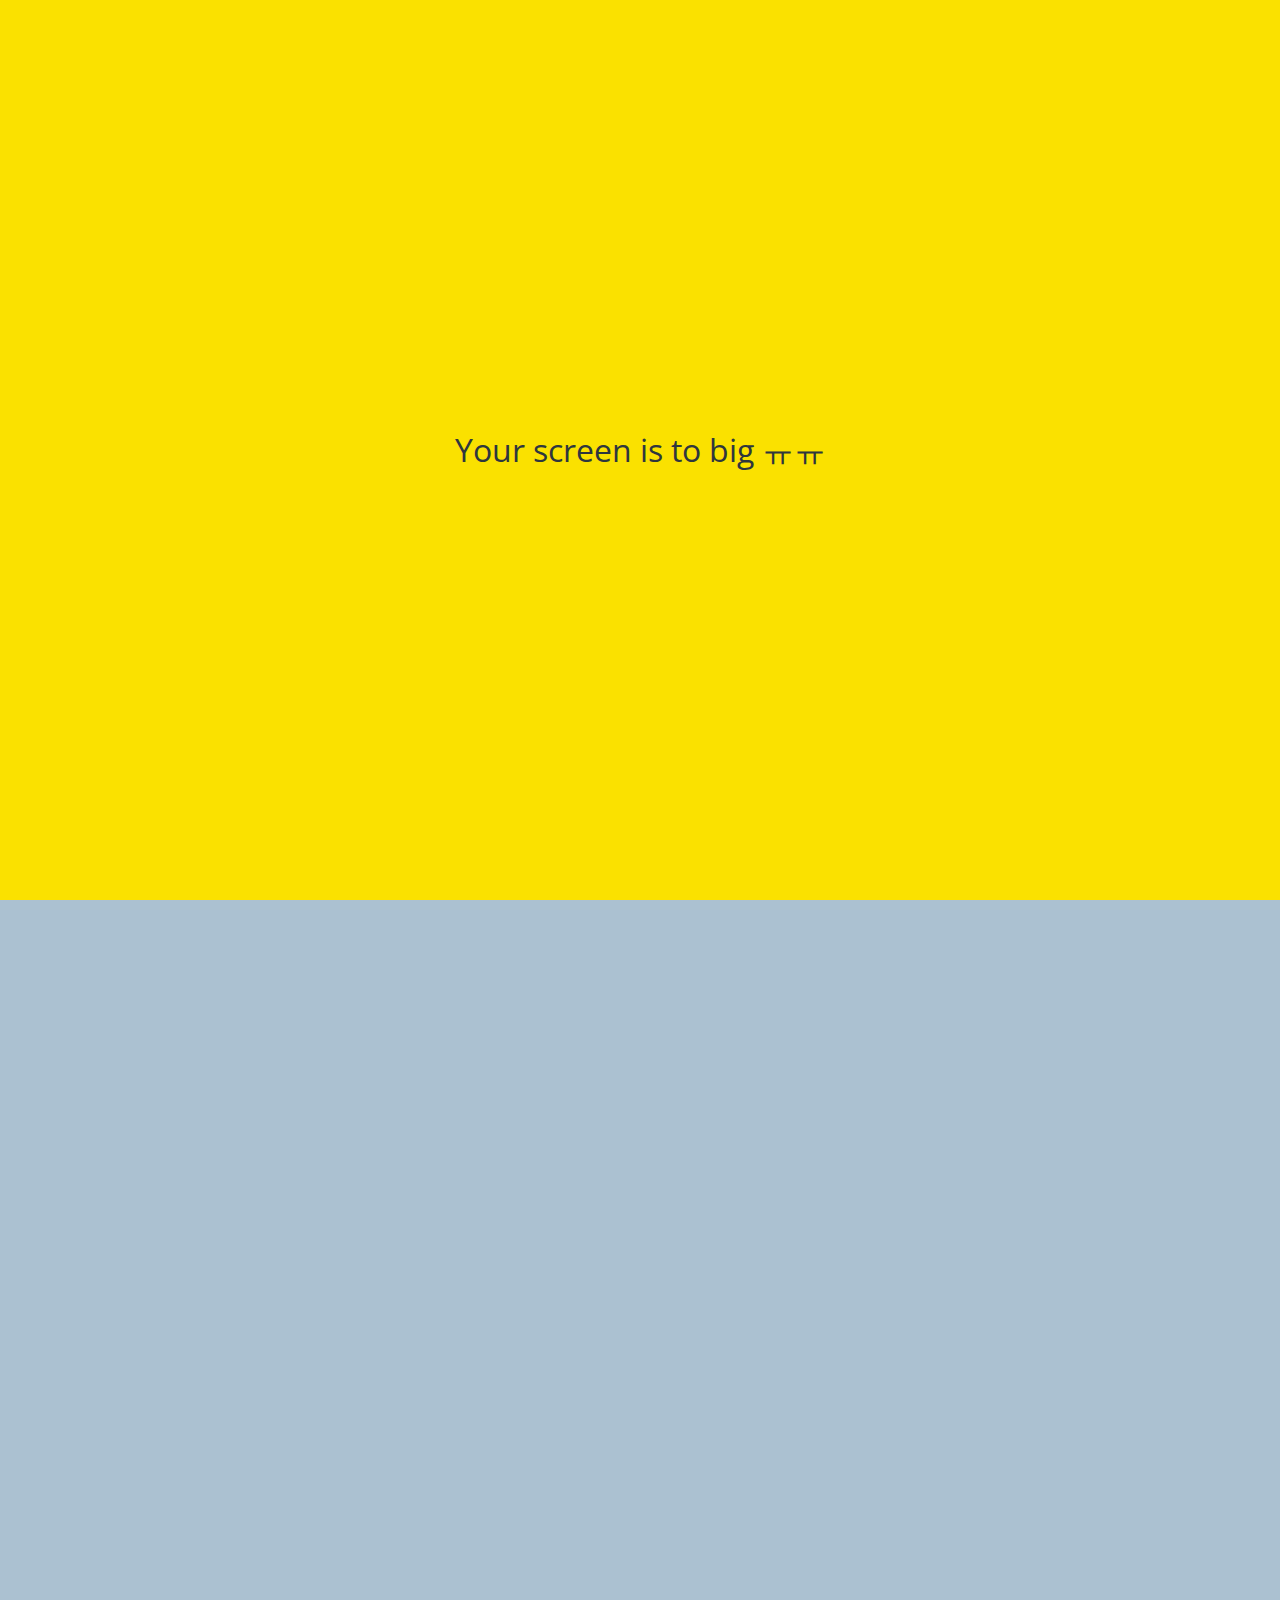
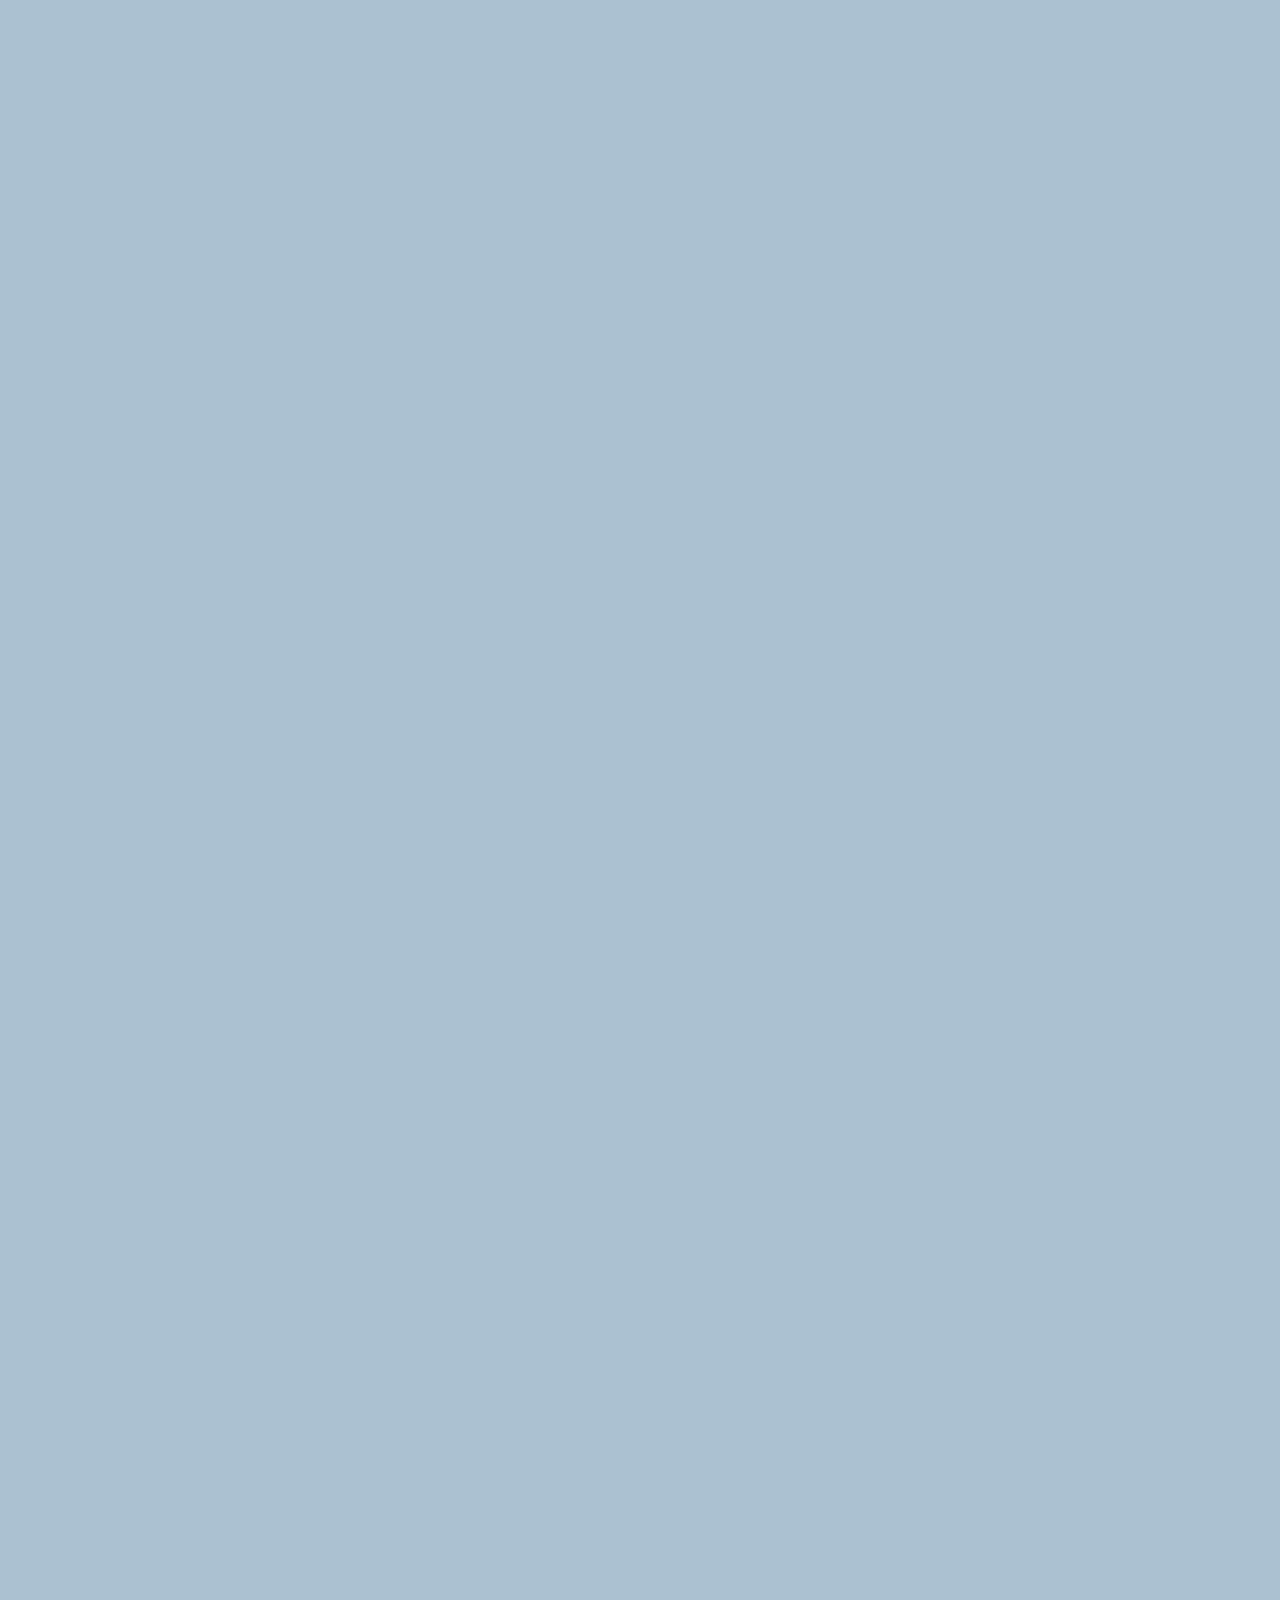
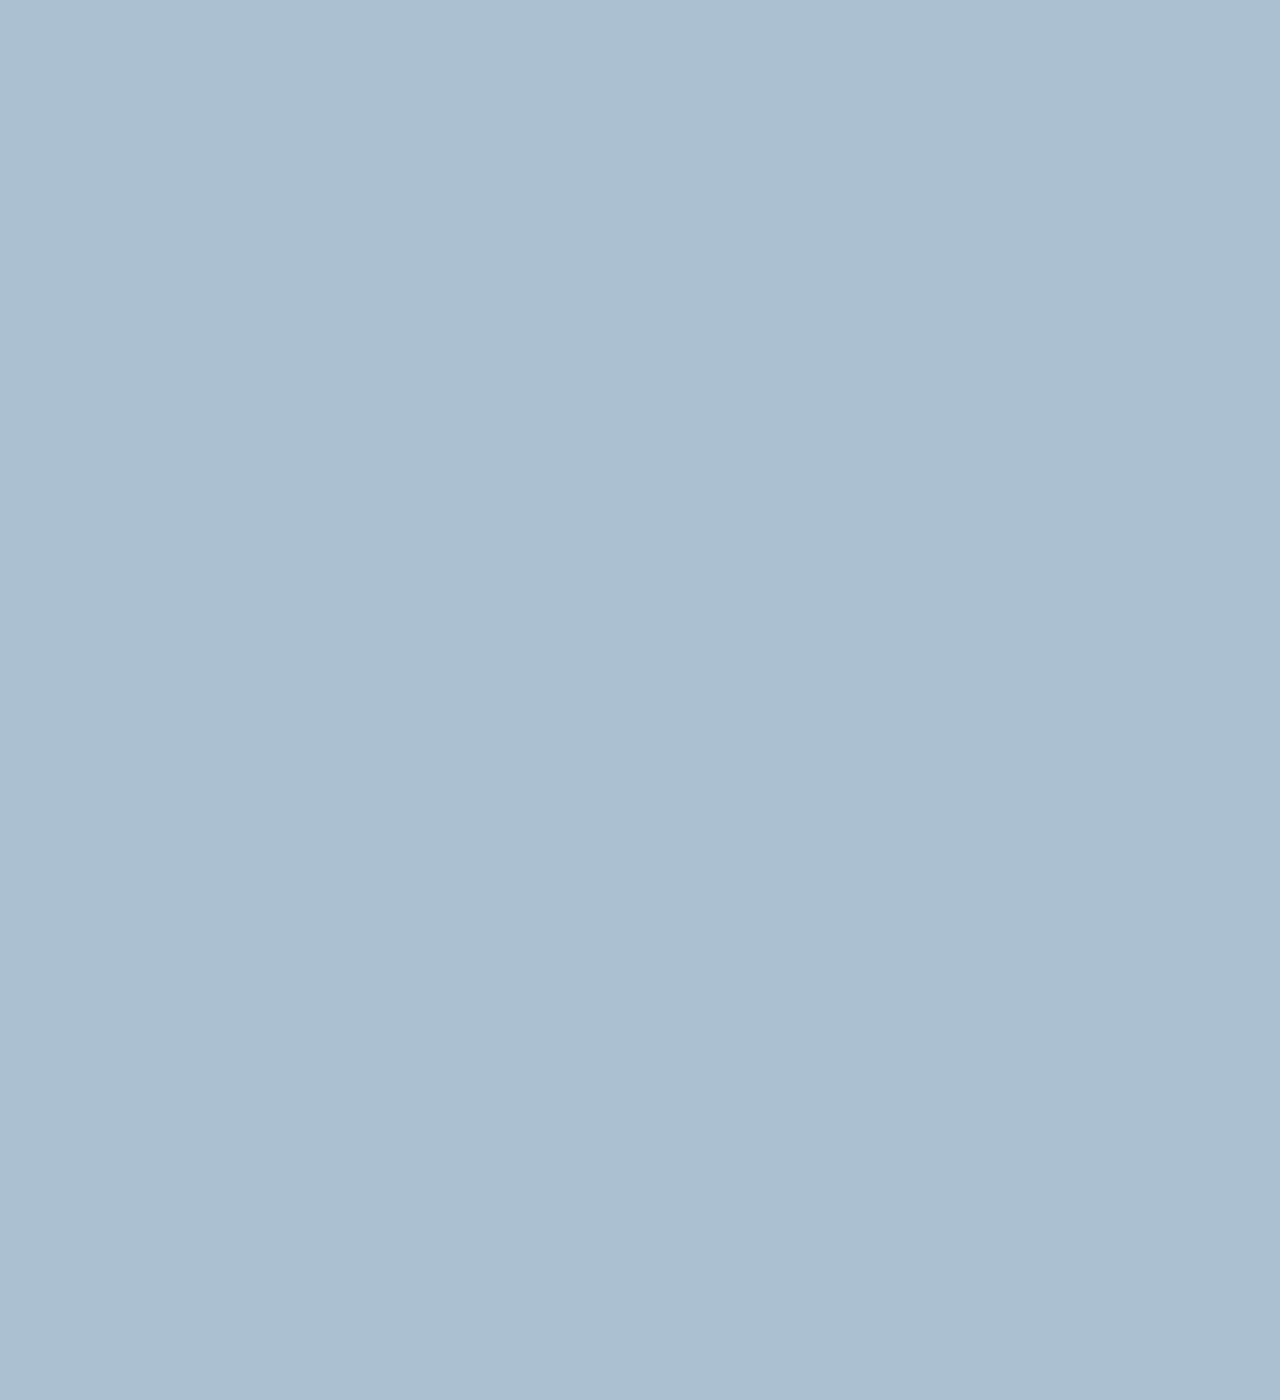
==== chat.html @ 877e9f5c "kokoa-clone done" ====
<!DOCTYPE html>
<html lang="en">
  <head>
    <link rel="stylesheet" href="css/styles.css" />
    <meta charset="UTF-8" />
    <meta name="viewport" content="width=device-width, initial-scale=1.0" />
    <title>Chat - Kokoa Clone</title>
  </head>
  <body id="chat-screen">
    <div class="status-bar">
      <div class="status-bar__column">
        <span>No Service </span>
        <i class="fas fa-wifi"></i>
      </div>
      <div class="status-bar__column">
        <span>18:43</span>
      </div>
      <div class="status-bar__column">
        <span>110%</span>
        <i class="fas fa-battery-full"></i>
        <i class="fas fa-bolt"></i>
      </div>
    </div>

    <header class="alt-header">
        <div class="alt-header__column">
            <a href="chats.html">
                <i class="fas fa-angle-left fa-3x"></i>
            </a>
        </div>
        <div class="alt-header__column">
            <h1 class="alt-header__title">니꼬</h1>
        </div>
        <div class="alt-header__column">
           <span><i class="fas fa-search fa-lg"></i></span>
           <span><i class="fas fa-bars fa-lg"></i></span>
        </div>
    </header>
    <main class="main-screen main-chat">
        <div class="chat__timestamp">
            Tuesday, June 30, 2020
        </div>

        <div class="message-row">
            <img src="https://avatars1.githubusercontent.com/u/3612017?s=60&u=b744af8b355b4e4e2d6a631ccd3287c1e2978dad&v=4" >
            <div class="message__row__content">
                <span class="message__author">Nicolas</span>
                <div class="message__info">
                    <span class="message__bubble">Hi!</span>
                    <span class="message__time">21:27</span>
                </div>
            </div>
        </div>   
        <div class="message-row message-row--own">
            <div class="message__row__content">
                <div class="message__info">
                    <span class="message__bubble">Hi nice to meet you!</span>
                    <span class="message__time">21:27</span>
                </div>
            </div>
        </div>
    </main>
    <form class="reply">
        <div class="reply__column">
            <i class="far fa-plus-square"></i>
        </div>
        <div class="reply__column">
            <input type="text" placeholder="Write a message..." />
            <i class="far fa-smile-wink fa-lg"></i>
            <button>
                <i class="fas fa-arrow-up"></i>
            </button>
        </div>
    </form>
    <div id="no-mobile">
      <span>Your screen is to big ㅠㅠ</span>
    </div>
   
    <script
      src="https://kit.fontawesome.com/6478f529f2.js"
      crossorigin="anonymous"
    ></script>
  </body>
</html>
---- css/styles.css ----
@import url("https://fonts.googleapis.com/css2?family=Open+Sans:wght@400;600&display=swap");
@import "reset.css";
@import "variables.css";

/* Components */
@import "components/status-bar.css";
@import "components/nav-bar.css";
@import "components/screen-header.css";
@import "components/user-component.css";
@import "components/badge.css";
@import "components/icon-row.css";
@import "components/alternative-screen-header.css";
@import "components/no-mobile.css";

/* Screens */
@import "screens/login.css";
@import "screens/friends.css";
@import "screens/find.css";
@import "screens/more.css";
@import "screens/settings.css";
@import "screens/chat.css";

body {
  padding-top: 20px;
  padding-bottom: 80px;
  font-family: "Open Sans", sans-serif;
  color: #2e363e;
}
.main-screen {
  padding: 0px var(--horizontal-space);
}
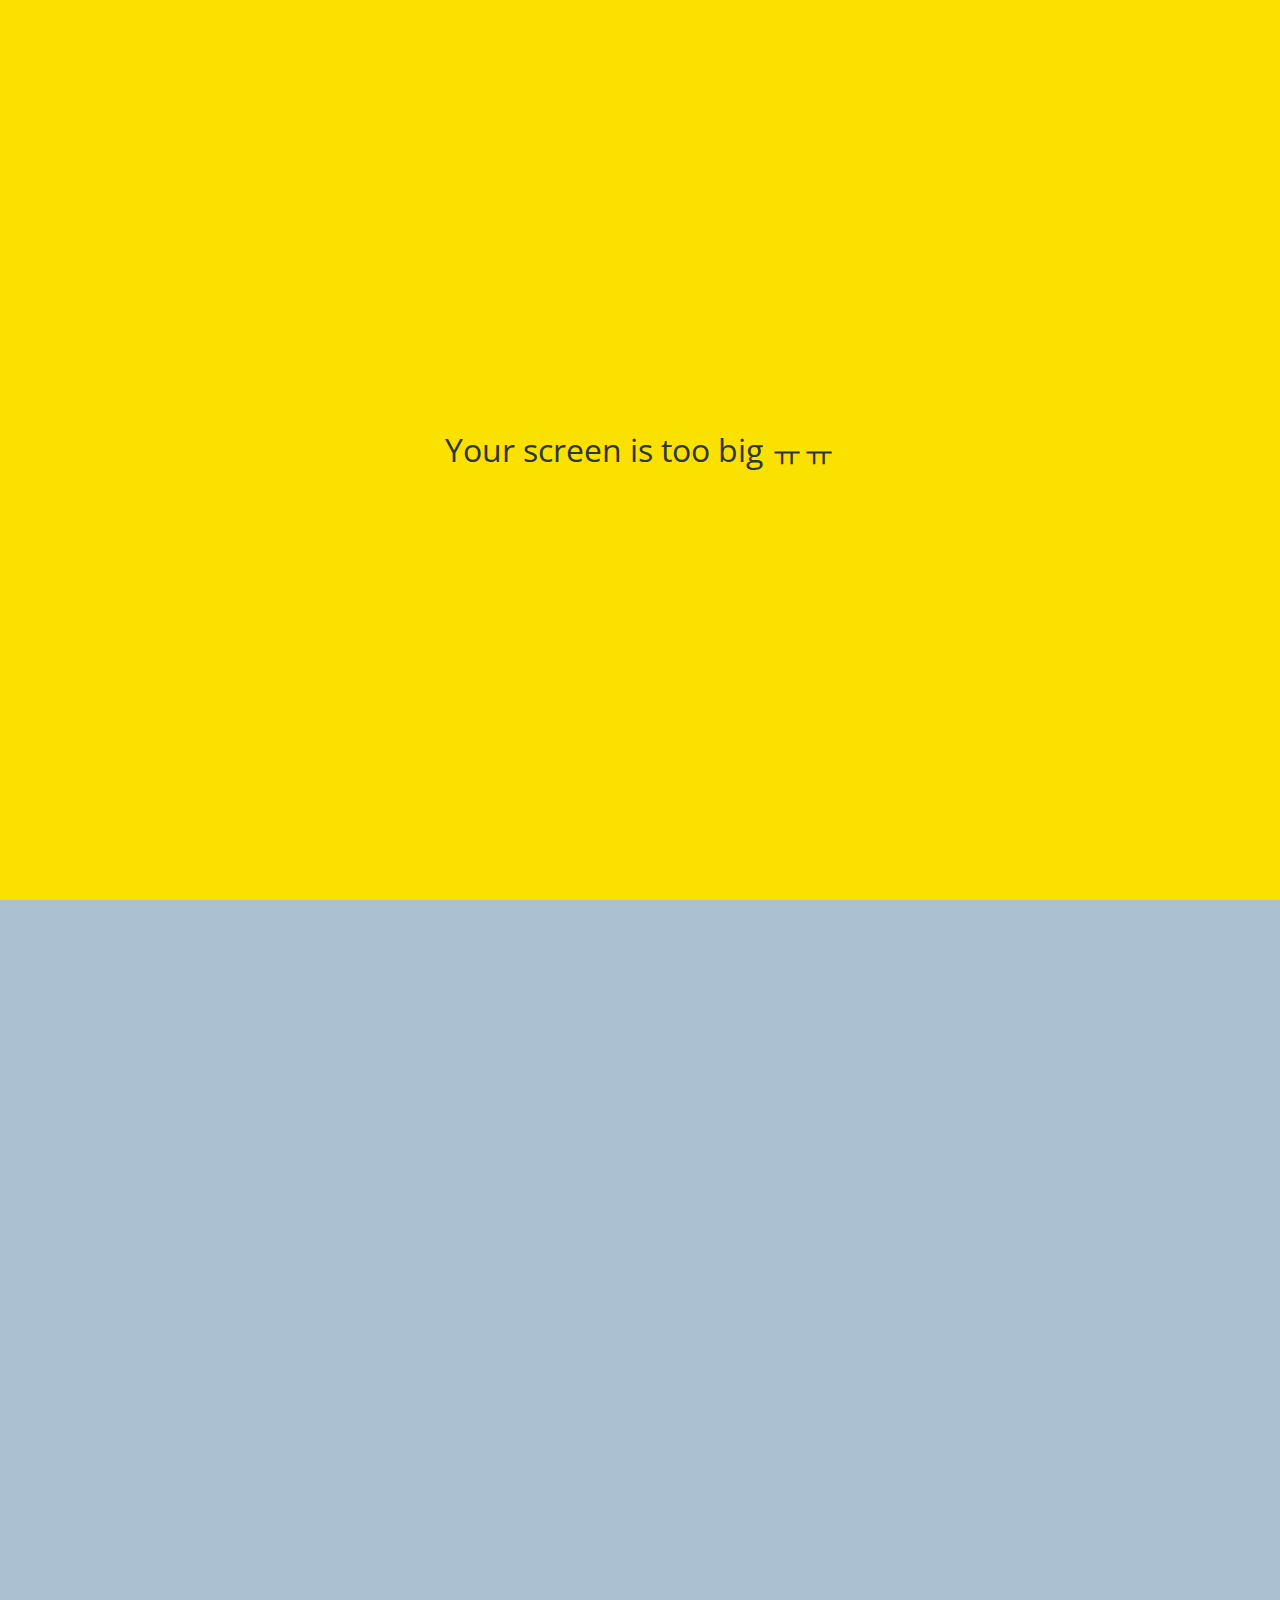
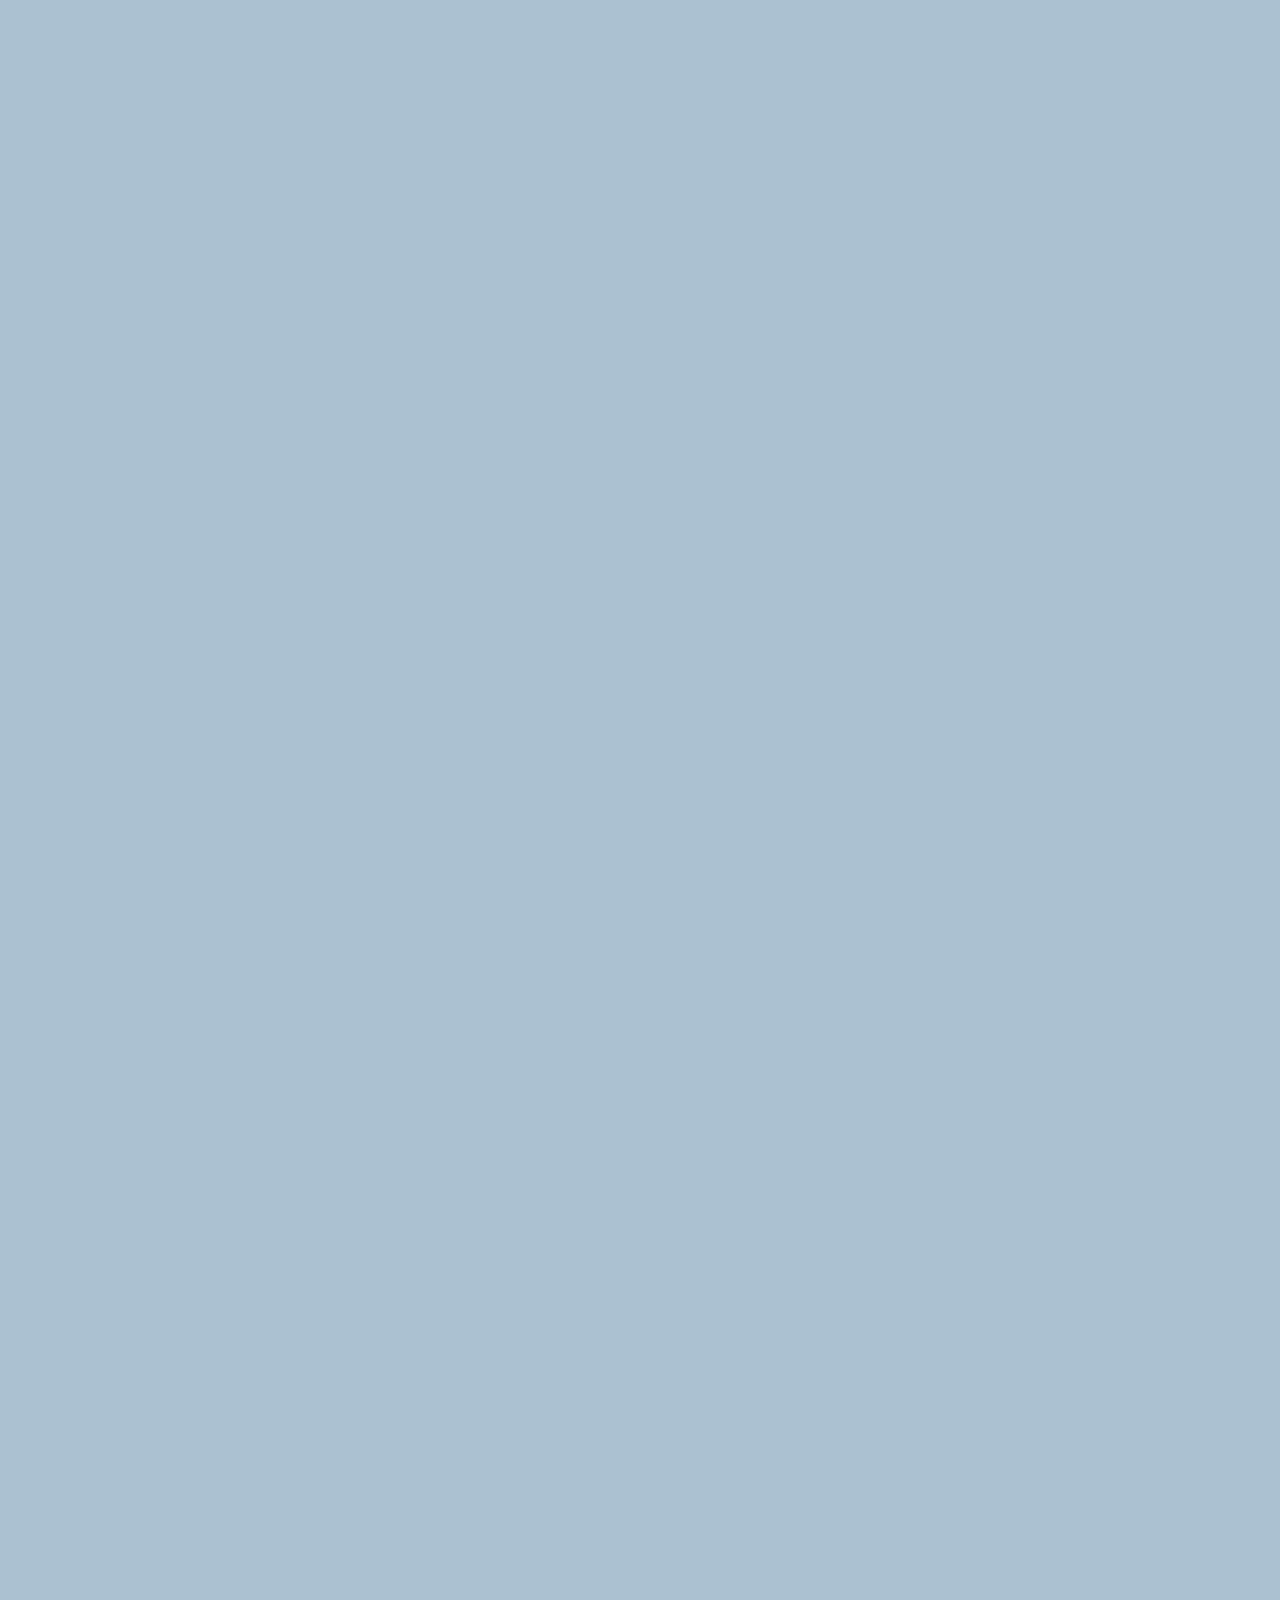
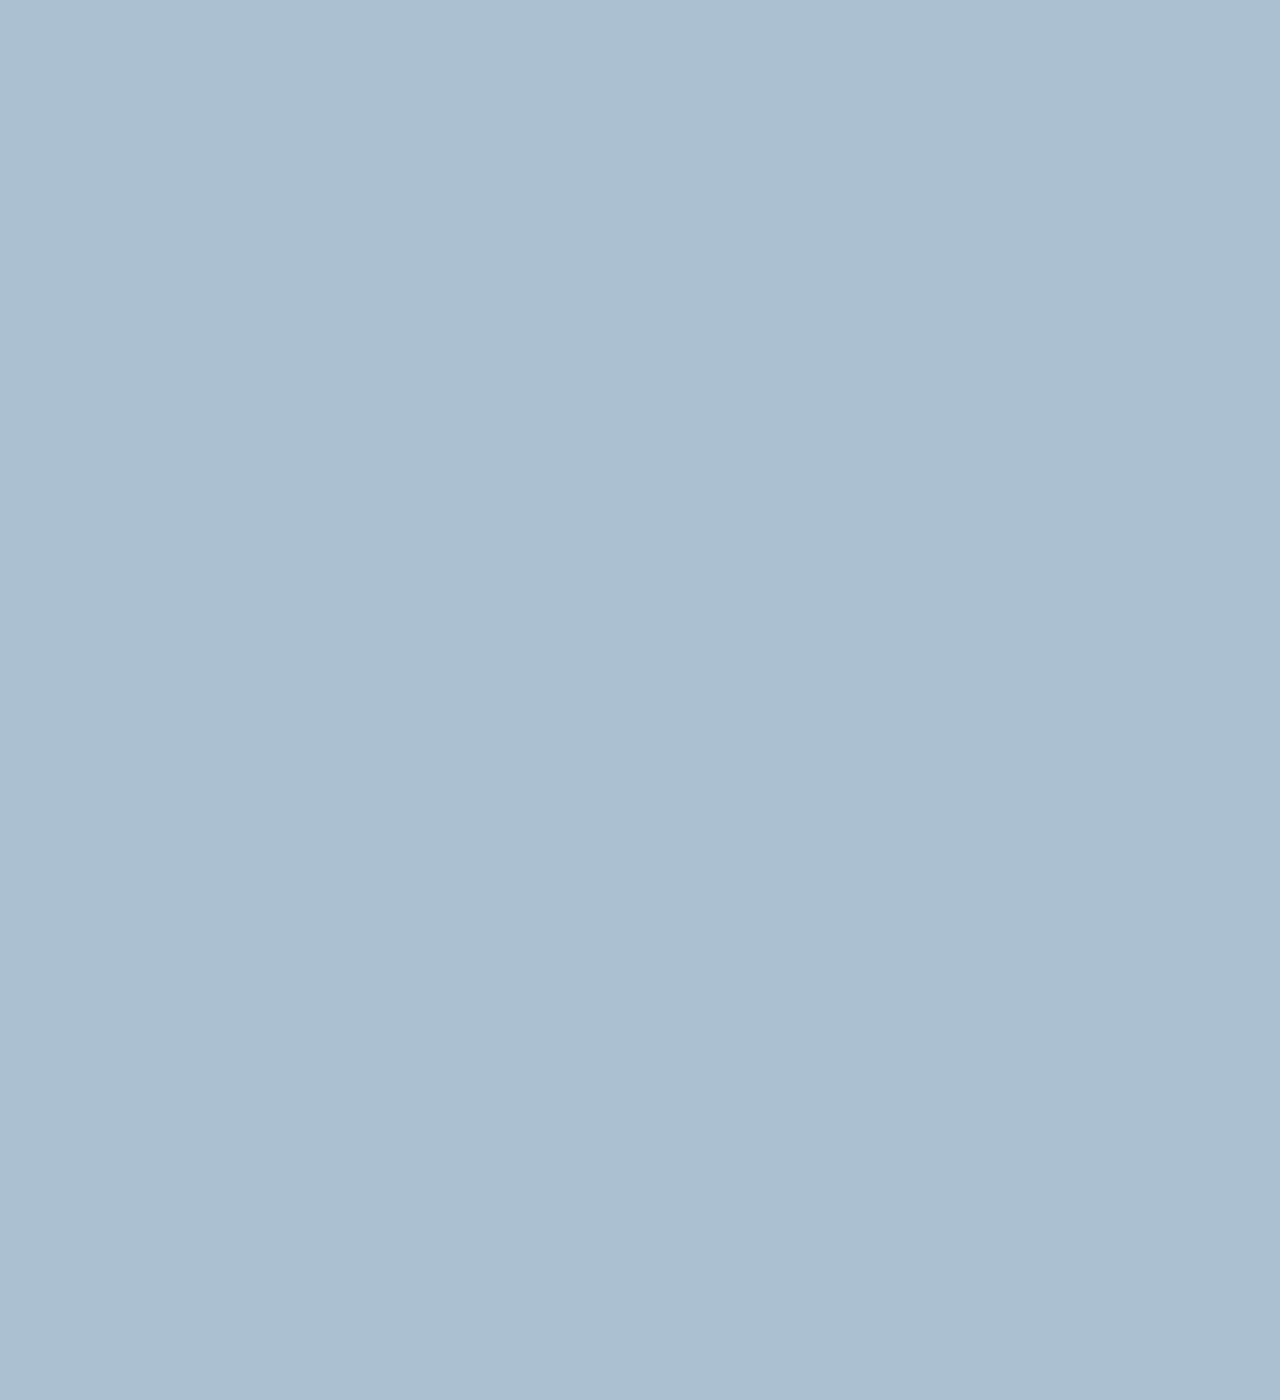
==== commit 403e101e: "to -> too" ====
--- a/chat.html
+++ b/chat.html
@@ -73,7 +73,7 @@
         </div>
     </form>
     <div id="no-mobile">
-      <span>Your screen is to big ㅠㅠ</span>
+      <span>Your screen is too big ㅠㅠ</span>
     </div>
    
     <script
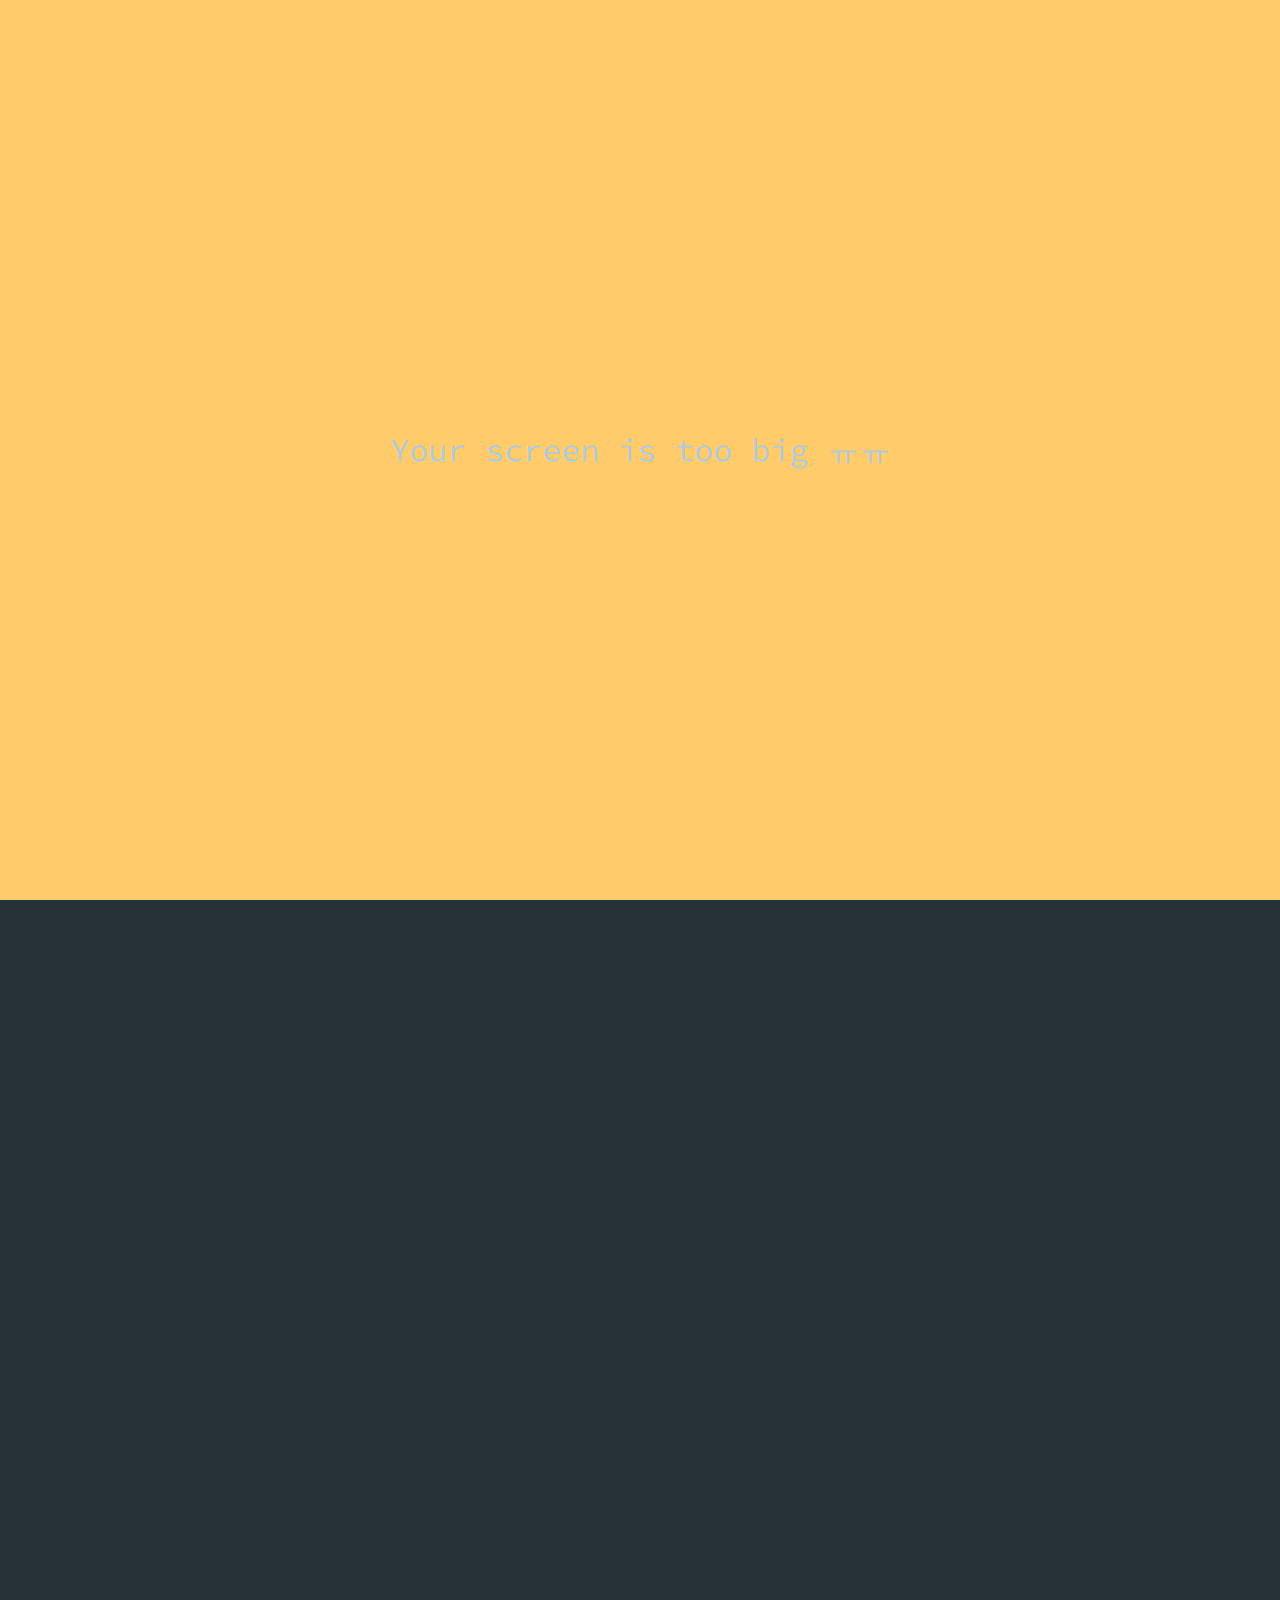
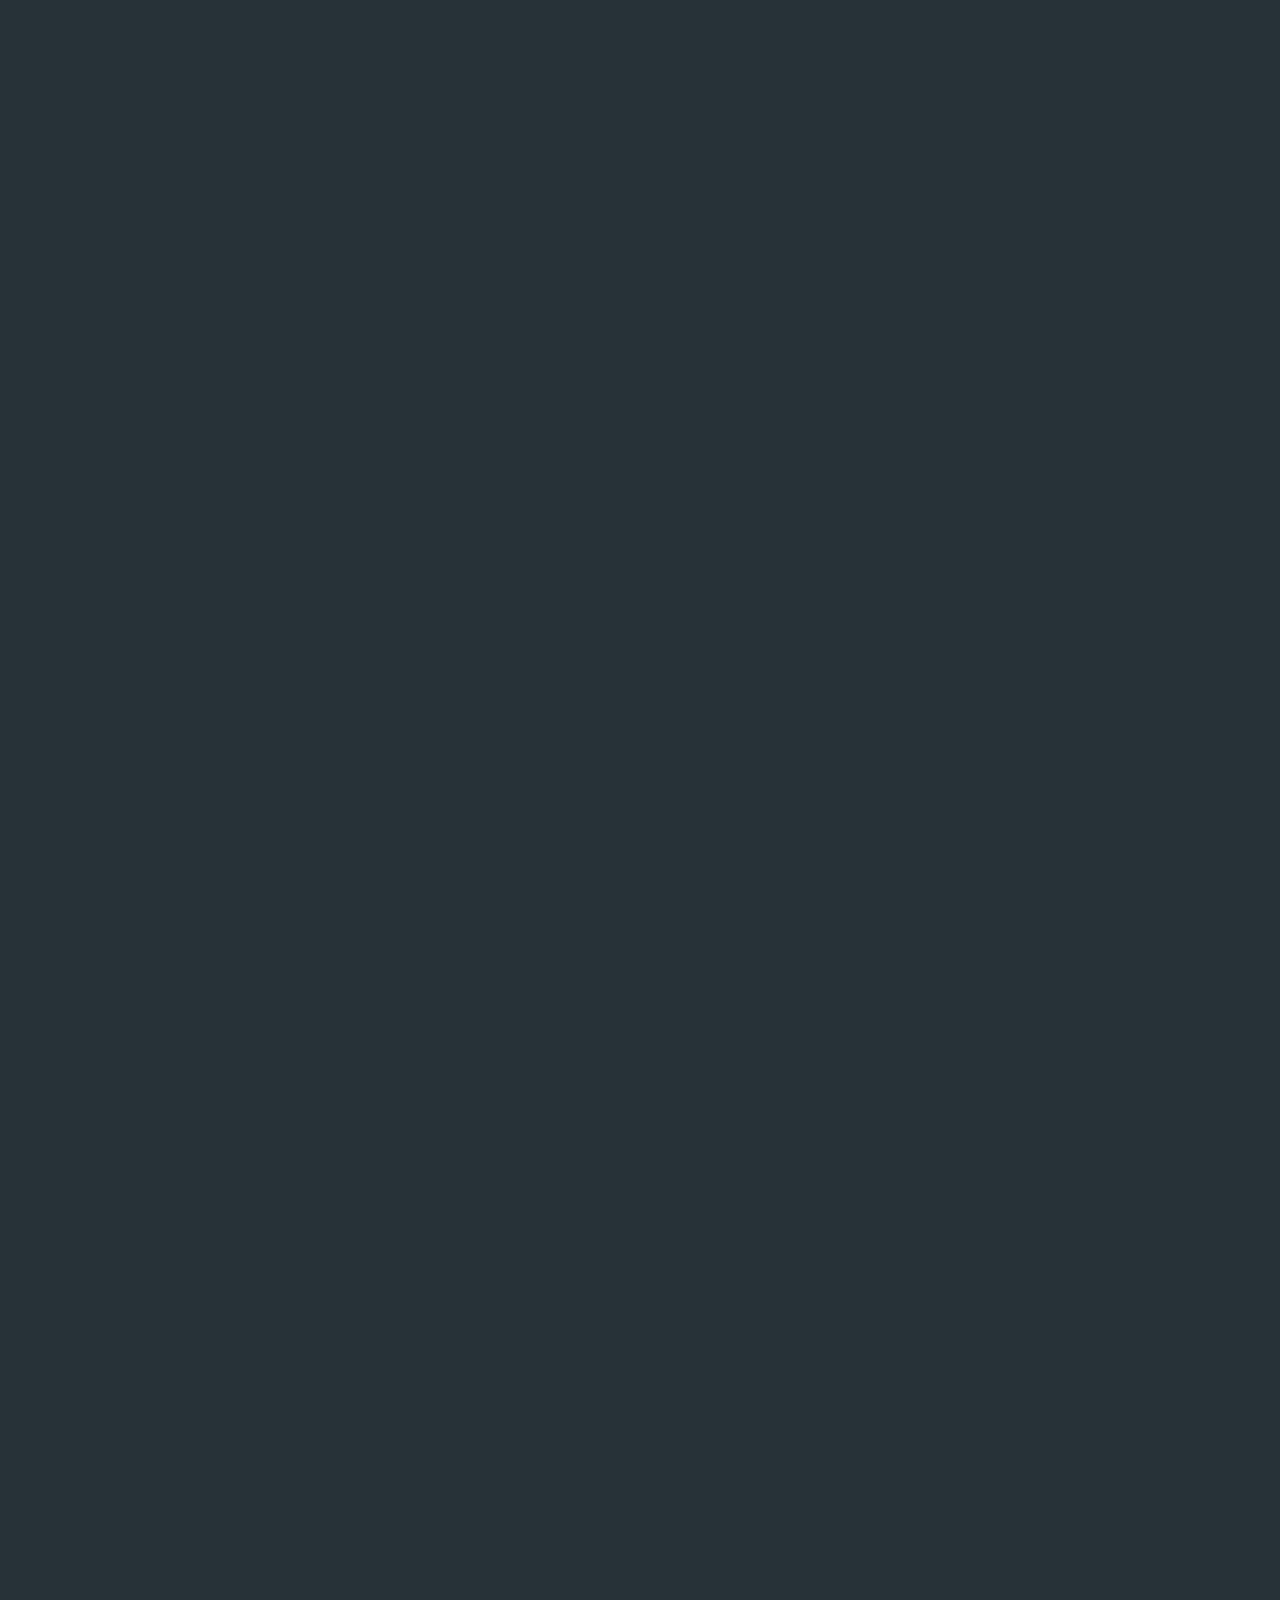
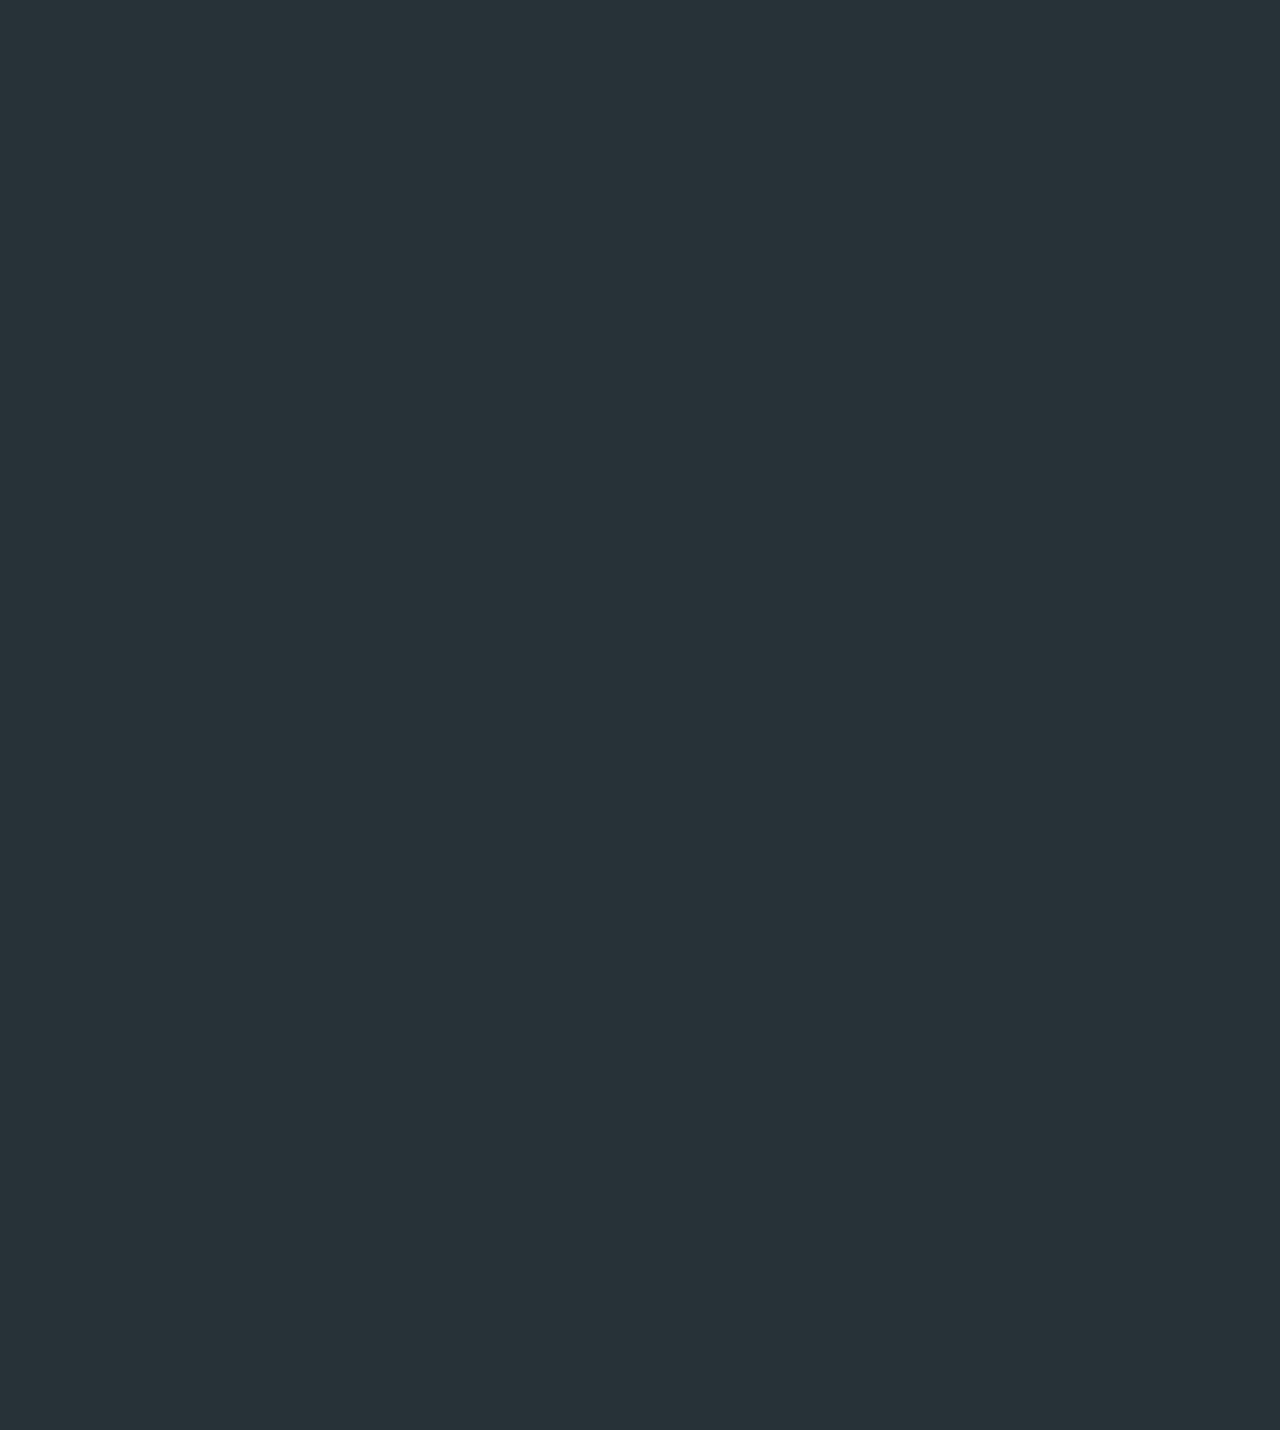
==== commit a920bf80: "kokoa-clone custom" ====
--- a/chat.html
+++ b/chat.html
@@ -29,7 +29,7 @@
             </a>
         </div>
         <div class="alt-header__column">
-            <h1 class="alt-header__title">니꼬</h1>
+            <h1 class="alt-header__title">Nicolas</h1>
         </div>
         <div class="alt-header__column">
            <span><i class="fas fa-search fa-lg"></i></span>
--- a/css/styles.css
+++ b/css/styles.css
@@ -1,4 +1,6 @@
-@import url("https://fonts.googleapis.com/css2?family=Open+Sans:wght@400;600&display=swap");
+@import url("https://fonts.googleapis.com/css2?family=Open+Sans:wght@400;600;800&display=swap");
+@import url("https://fonts.googleapis.com/css2?family=Press+Start+2P&display=swap");
+@import url("https://fonts.googleapis.com/css2?family=Source+Code+Pro:wght@400;700&display=swap");
 @import "reset.css";
 @import "variables.css";
 
@@ -19,12 +21,14 @@
 @import "screens/more.css";
 @import "screens/settings.css";
 @import "screens/chat.css";
+@import "screens/chats.css";
 
 body {
   padding-top: 20px;
-  padding-bottom: 80px;
-  font-family: "Open Sans", sans-serif;
-  color: #2e363e;
+  padding-bottom: 110px;
+  font-family: "Source Code Pro", monospace;
+  color: var(--font-color);
+  background-color: var(--main-color);
 }
 .main-screen {
   padding: 0px var(--horizontal-space);
